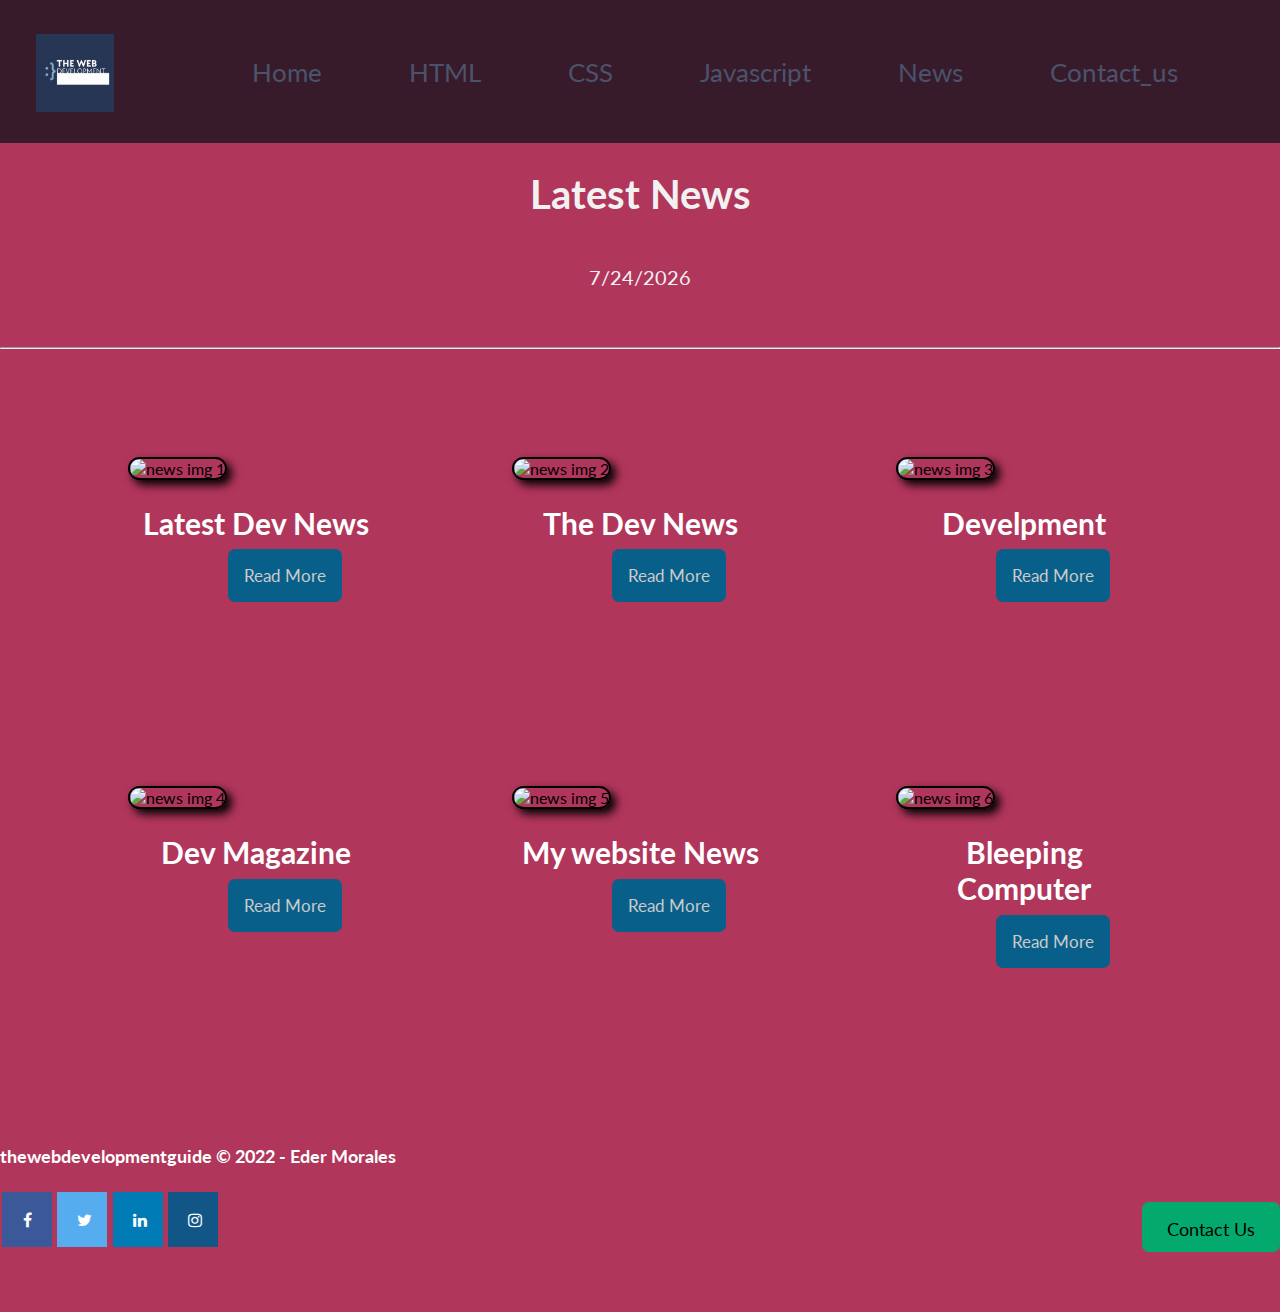
==== news.html @ ed6dc834 "fist push" ====
<!DOCTYPE html>
<html lang="en">
<head>
    <meta charset="UTF-8">
    <meta http-equiv="X-UA-Compatible" content="IE=edge">
    <meta name="viewport" content="width=device-width, initial-scale=1.0">
    <title>The Web Development Guide</title>
    <link rel="stylesheet" href="styles/base.css">
</head>
<body>
    <header>
        <a id="logo_link" href="index.html">
            <img class="logo" src="images/logos/gif_all.gif" alt="logo gif different colors">

        </a>
        <nav>
            <ul class="navigation">
                <li><a href="index.html" title="Home">Home</a></li>
                <li><a href="html.html" title="html">HTML</a></li>
                <li><a href="css.html" title="CSS">CSS</a></li>
                <li><a href="js.html" title="JS">Javascript</a></li>
                <li><a href="news.html" title="News">News</a></li>
                <li><a href="contactus.html" title="contactus">Contact_us</a></li>
            </ul>
        </nav>
    </header>
    
        <div id="dashboard-box">
            <section class="dashboard">
                <h1 class="home-title">Latest News</h1>
                <p id="today"></p>
                <script>
                const date = new Date();
                const day  = date.getDate();
                const mon  = date.getMonth() +1;
                const year = date.getFullYear();
                document.getElementById("today").innerHTML = `${mon}/${day}/${year}`;
                </script>
            </section>
        </div>
        <hr style="width:100%;text-align:left;margin-left:0">
    <main class="news-grid">
        <section class="news1">
            <img class="news-img" src="#" alt="news img 1">
            <h2>Latest Dev News</h2>
            <div class='morenews-button'>
                <a class='more-news' href="#">Read More</a>
            </div>
        </section> 
        <section class="news2">
            <img class="news-img" src="#" alt="news img 2">
            <h2>The Dev News</h2>
            <div class='morenews-button'>
                <a class='more-news' href="#">Read More</a>
            </div>
        </section> 
        <section class="news3">
            <img class="news-img" src="#" alt='news img 3'>
            <h2>Develpment</h2>
            <div class='morenews-button'>
                <a class='more-news' href="#">Read More</a>
            </div>
        </section>
        <section class="news4">
            <img class="news-img" src="#" alt='news img 4'>
            <h2>Dev Magazine</h2>
            <div class='morenews-button'>
                <a class='more-news' href="#">Read More</a>
            </div>
        </section>
        <section class="news5">
            <img class="news-img" src="#" alt='news img 5'>
            <h2>My website News</h2>
            <div class='morenews-button'>
                <a class='more-news' href="#">Read More</a>
            </div>
        </section>
        <section class="news6">
            <img class="news-img" src="#" alt='news img 6'>
            <h2>Bleeping Computer</h2>
            <div class='morenews-button'>
                <a class='more-news' href="#">Read More</a>
            </div>
        </section> 
    </main>
    
    <footer>
        <div class="footer-grid">
            <section class="copyright">    
                <h3>thewebdevelopmentguide &copy; 2022 - Eder Morales</h3>
            </section>
            <link rel="stylesheet" href="https://cdnjs.cloudflare.com/ajax/libs/font-awesome/4.7.0/css/font-awesome.min.css">
            <a href="https://www.facebook.com/MoralesEder" class="fa fa-facebook"></a>
            <a href="https://twitter.com/edermoralesvi" class="fa fa-twitter"></a>
            <a href="https://www.linkedin.com/in/edermorales/" class="fa fa-linkedin"></a>
            <a href="https://www.instagram.com/eimoralesvilleda/" class="fa fa-instagram"></a>
            <a class='contact' href="contactus.html">Contact Us</a>
        </div>    
    </footer>
</body>

</html>
---- styles/base.css ----
@import url('https://fonts.googleapis.com/css2?family=Lato&display=swap');
body{
    font-family: 'Lato', sans-serif;
    /* display:grid; */
    background-color:#b1365b;
    margin:50px;
    padding: 0;
    margin: 0;

}

/* 
#273755
#b1365b
#8aabca

*/


.navigation {  
    font-size: 2vw;
    padding: 1px;
    word-spacing: 80px;
    display: block;
    text-align: center; 
    
}
nav{
    grid-column: 2/5;
}

.navigation a{
    color:#4a536b;
    text-decoration: none;
    font-size: 2vw;

}

li{
  display:inline
}





header{ 
  background-color:#0d111abd;
  display: grid;
  grid-template-columns: 150px auto;
  position:relative;

  
}
nav {
  display: flex;
  justify-content: space-around;
  text-align: center;
  padding: 30px;
  font-size: 150%;
}
nav> a:visited {
  color:white;
}
nav a:hover{
  opacity: .8;
  transform: scale(1.1);
}
#dashboard-box{
  display: grid;
  grid-template-columns: 1fr 1fr 1fr;
  grid-template-rows: 1fr .12fr;
  grid-gap: 10px;
}
.dashboard{
  display: grid;
  grid-column: 1/4;
  grid-row: 1/2;
}
video{
  grid-column: 2/3;
  grid-row: 1/2;
  margin-top: 200px;
}

main{
  display: grid;
  grid-template-columns: 10, auto;
  grid-template-rows: 10,auto;
}

.banner-img {
  border: .1px solid #000000;
  transition: transform .5s;
  width: 90%; 

  grid-column: 2/3;
}
.banner{
  grid-column:auto;
  display: grid;
  grid-template-columns: 10% 1fr 1fr 10%;
  grid-template-rows: 1fr;
}
.msg{
  grid-column: 3/4;
  text-align: center;
}

.footer-grid{
  display:grid;
  grid-template-columns: .12fr .12fr .12fr .12fr 1fr 1fr .30fr;
  grid-template-rows: 1fr 35% 1fr;
  margin-top: 75px;

}
.copyright{
  grid-column: 1/8;
  grid-row: 1/2;
  text-align: center;
}
h1{
  color: #f1f1f1;
  font-size: 40px;
  text-align: center;
}

.gallery-item1, .gallery-item2, .gallery-item3   {margin: 100px 0;
}
.gallery-item1 {
  grid-column: 2/4;
  grid-row: 2/3;

}
.gallery-item2 {
  grid-column: 5/7;
  grid-row: 2/3;
}
.gallery-item3 {
  grid-column: 8/10;
  grid-row: 2/3;
}

.gallery-img {
  border: 2px solid #000000;
  transition: transform .5s;
  box-shadow: 5px 5px 10px #000000;
  width: 80%; 
  border-radius: 10px;
}
.gallery-img:hover {
  opacity: .9;
  transform: scale(1.01);
}

.logo {
  width:80px;
  padding: 1px;
}
.logo:hover{
  opacity: .8;
  transform: scale(1.1);
}

#logo_link{
    padding-top: 5px;
    justify-self: center;
    align-self: center;
  }

  /* Social Media Icons Footer */
  .fa {
    padding: 20px;
    font-size: 30px;
    width: 50px;
    text-align: center;
    text-decoration: none;
    margin: 5px 2px;
  }
  
  .fa:hover {
      opacity: 0.7;
  }
  
  .fa-facebook {
    background: #3B5998;
    color: white;
  }
  
  .fa-twitter {
    background: #55ACEE;
    color: white;
  }
  
  .fa-linkedin {
    background: #007bb5;
    color: white;
  }
  
  .fa-instagram {
    background: #125688;
    color: white;
  }

/* NEWS PAGE */


#today{
  color: #f1f1f1;
  font-size: 20px;
  text-align: center;
}
.news-grid{
  display: grid;
  grid-template-columns: 1fr 1fr 1fr 1fr 1fr 1fr 1fr 1fr 1fr 1fr ;
  grid-template-rows: 1fr; 
}
.news1, .news2, .news3, .news4, .news5, .news6    {
  margin: 100px 0;
  vertical-align: top;
}
.news1 {
  grid-column: 2/4;
  grid-row: 2/3;
}
.news2 {
  grid-column: 5/7;
  grid-row: 2/3;
}
.news3 {
  grid-column: 8/10;
  grid-row: 2/3;
}

.news4 {
  grid-column: 2/4;
  grid-row: 3/4;
}
.news5 {
  grid-column: 5/7;
  grid-row: 3/4;
}
.news6 {
  grid-column: 8/10;
  grid-row: 3/4;
}

.news-img {
  border: 2px solid #000000;
  transition: transform .5s;
  box-shadow: 5px 5px 10px #000000;
  width: 100%;
  border-radius: 20px;
}
.news-img:hover {
  opacity: .9;
  transform: scale(1.01);
}
.more-news  {
  color: #cbcaca;
  text-decoration: none;
  font-size: 17px;
  padding: 16px;
  border-radius: 7px;
  background-color: #08608a;
  margin-left: 100px;
}

h2{
  color: white;
  font-size: 30px;
  text-align: center;
}


/********************TRAINING PAGE *****************************/
.training-box{
  display: grid;
  grid-template-columns: 1fr 1fr 1fr;
  grid-template-rows: 1fr 1fr 1fr;
  column-gap: 20px;
  row-gap: 15px;
}
.readmore  {
  color: #cbcaca;
  text-decoration: none;
  font-size: 15px;
  padding: 10px;
  border-radius: 7px;
  background-color: #08608a;
  margin-left: 75%;
  margin-top: 10px;
}
/* more training button at the bottom of the page */
.more-button{
  display: grid;
  grid-template-columns: 1fr 1fr 1fr;
  grid-template-rows: 1fr;
  margin-top: 40px;
  margin-left: 25%;
}
.moretraining  {
  color: #cbcaca;
  text-decoration: none;
  font-size: 15px;
  padding: 10px;
  border-radius: 7px;
  background-color: #08608a;
  margin-left: 60%;
}


p{
  color: white;
  text-align: justify;
  font-size: 15px;
}
h3{
  color: white;
  text-align: left;
  font-size: 18px;
}


.training-img {
  border: 1px solid #000000;
  transition: transform .5s;
  /* box-shadow: 5px 5px 10px #000000; */
  width: 100%;
  border-radius: 5px;
}
.msg p {
    color: white;
    text-align: justify;
    font-size: 20px;
    margin-top: 75px;
  }


/* Style the search field */
form.example input[type=text] {
  
  padding: 10px;
  font-size: 17px;
  border: 1px solid grey;
  float: right;
  width: 30%;
  background: #f1f1f1;
  border-radius: 12px;
  margin-top: 10px;
}



form.example button:hover {
  background: #0b7dda;
}

/* Clear floats */
form.example::after {
  content: "";
  clear: both;
  display: table;
}

.contact {
  color: #000000;
  text-decoration: none;
  text-align: center;
  font-size: 18px;
  padding:  16px;
  margin-top: 15px;
  border-radius: 7px;
  background-color: #04aa6d;
  grid-column:7/8;
  grid-row: 2/3;
  
}
button {
  color: #000000;
  text-decoration: none;
  font-size: 15px;
  padding: 8px 16px;
  margin-top: 15px;
  border-radius: 5px;
  background-color: #04aa6d; 
  margin-left: 200px; 
}

li{
  color: #afaeae;
  font-size: 18px;
}
input, textarea{
  font-size: 18px;
}
#feedback{
  color: #afaeae;
  font-size: 20px;
}



/********************* SLIDESHOW ON HOME PAGE **********/
* {box-sizing:border-box}

/* Slideshow container */
.slideshow-container {
  max-width: 1000px;
  position: relative;
  margin: auto;
}

/* Hide the images by default */
.mySlides {
  display: none;
}

/* Next & previous buttons */
.prev, .next {
  cursor: pointer;
  position: absolute;
  top: 50%;
  width: auto;
  margin-top: -22px;
  padding: 16px;
  color: white;
  font-weight: bold;
  font-size: 18px;
  transition: 0.6s ease;
  border-radius: 0 3px 3px 0;
  user-select: none;
}

/* Position the "next button" to the right */
.next {
  right: 0;
  border-radius: 3px 0 0 3px;
}

/* On hover, add a black background color with a little bit see-through */
.prev:hover, .next:hover {
  background-color: rgba(0,0,0,0.8);
}

/* Caption text */
.text {
  color: #f2f2f2;
  font-size: 15px;
  padding: 8px 12px;
  position: absolute;
  bottom: 8px;
  width: 100%;
  text-align: center;
}

/* Number text (1/3 etc) */
.numbertext {
  color: #f2f2f2;
  font-size: 12px;
  padding: 8px 12px;
  position: absolute;
  top: 0;
}

/* The dots/bullets/indicators */
.dot {
  cursor: pointer;
  height: 15px;
  width: 15px;
  margin: 0 2px;
  background-color: #bbb;
  border-radius: 50%;
  display: inline-block;
  transition: background-color 0.6s ease;
}

.active, .dot:hover {
  background-color: #717171;
}

/* Fading animation */
.fade {
  animation-name: fade;
  animation-duration: 1.5s;
}

@keyframes fade {
  from {opacity: .4}
  to {opacity: 1}
}

li> a:visited {
  color:white;
}
li {
  margin-top: 50px;
}


/*/////////////// Medium /////////////////*/
@media only screen and (min-width: 481px){





}


/*/////////////// LARGE /////////////////*/
@media only screen and (min-width: 769px){





}
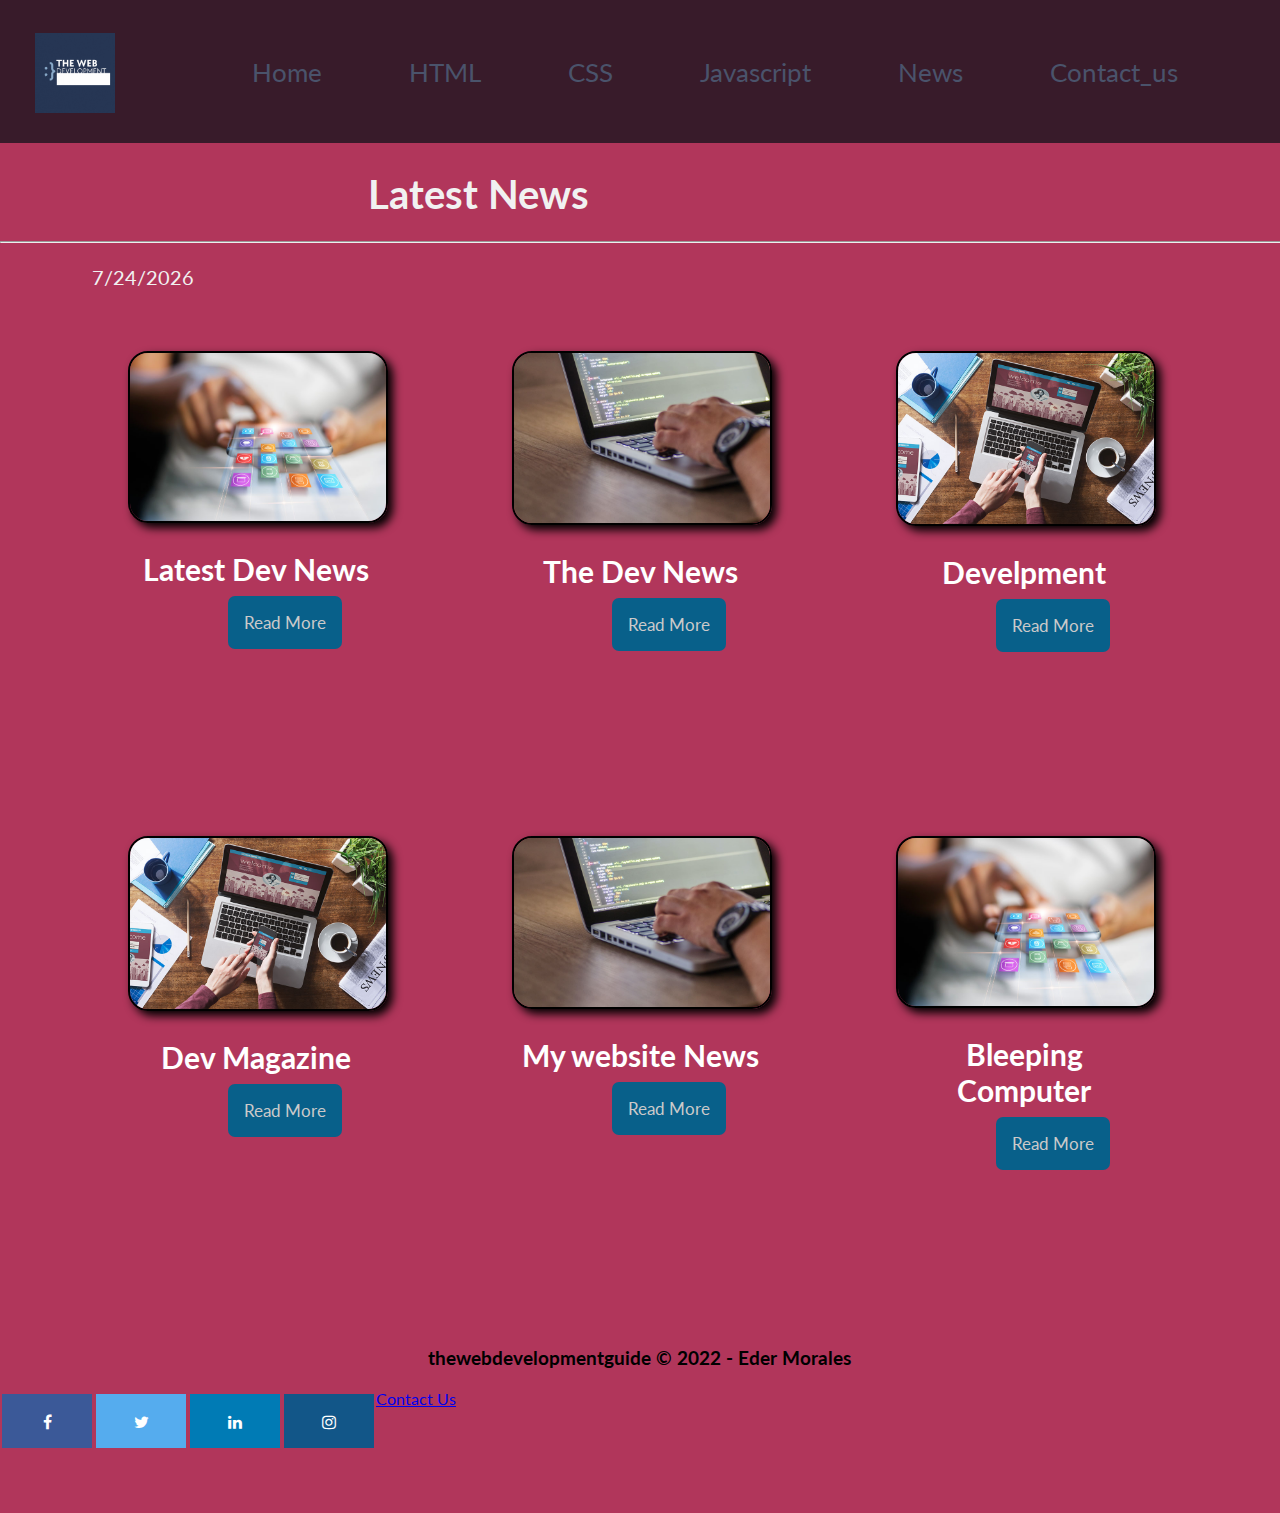
==== commit 7c07c45c: "small view on home" ====
--- a/news.html
+++ b/news.html
@@ -41,42 +41,42 @@
         <hr style="width:100%;text-align:left;margin-left:0">
     <main class="news-grid">
         <section class="news1">
-            <img class="news-img" src="#" alt="news img 1">
+            <img class="news-img" src="images/webnews1.jpg" alt="news img 1">
             <h2>Latest Dev News</h2>
             <div class='morenews-button'>
                 <a class='more-news' href="#">Read More</a>
             </div>
         </section> 
         <section class="news2">
-            <img class="news-img" src="#" alt="news img 2">
+            <img class="news-img" src="images/webnews2.jpg" alt="news img 2">
             <h2>The Dev News</h2>
             <div class='morenews-button'>
-                <a class='more-news' href="#">Read More</a>
+                <a class='more-news' href="">Read More</a>
             </div>
         </section> 
         <section class="news3">
-            <img class="news-img" src="#" alt='news img 3'>
+            <img class="news-img" src="images/webnews3.jpg" alt='news img 3'>
             <h2>Develpment</h2>
             <div class='morenews-button'>
                 <a class='more-news' href="#">Read More</a>
             </div>
         </section>
         <section class="news4">
-            <img class="news-img" src="#" alt='news img 4'>
+            <img class="news-img" src="images/webnews3.jpg" alt='news img 4'>
             <h2>Dev Magazine</h2>
             <div class='morenews-button'>
                 <a class='more-news' href="#">Read More</a>
             </div>
         </section>
         <section class="news5">
-            <img class="news-img" src="#" alt='news img 5'>
+            <img class="news-img" src="images/webnews2.jpg" alt='news img 5'>
             <h2>My website News</h2>
             <div class='morenews-button'>
                 <a class='more-news' href="#">Read More</a>
             </div>
         </section>
         <section class="news6">
-            <img class="news-img" src="#" alt='news img 6'>
+            <img class="news-img" src="images/webnews1.jpg" alt='news img 6'>
             <h2>Bleeping Computer</h2>
             <div class='morenews-button'>
                 <a class='more-news' href="#">Read More</a>
--- a/styles/base.css
+++ b/styles/base.css
@@ -1,23 +1,15 @@
 @import url('https://fonts.googleapis.com/css2?family=Lato&display=swap');
+
 body{
-    font-family: 'Lato', sans-serif;
-    /* display:grid; */
-    background-color:#b1365b;
-    margin:50px;
-    padding: 0;
-    margin: 0;
-
-}
-
-/* 
-#273755
-#b1365b
-#8aabca
-
-*/
-
-
-.navigation {  
+  font-family: 'Lato', sans-serif;
+  /* display:grid; */
+  background-color:#b1365b;
+  margin:50px;
+  padding: 0;
+  margin: 0;
+}
+
+  .navigation {  
     font-size: 2vw;
     padding: 1px;
     word-spacing: 80px;
@@ -36,40 +28,44 @@
 
 }
 
-li{
-  display:inline
-}
-
-
-
-
-
 header{ 
-  background-color:#0d111abd;
-  display: grid;
-  grid-template-columns: 150px auto;
-  position:relative;
-
-  
-}
-nav {
-  display: flex;
-  justify-content: space-around;
-  text-align: center;
-  padding: 30px;
-  font-size: 150%;
-}
-nav> a:visited {
-  color:white;
-}
-nav a:hover{
-  opacity: .8;
-  transform: scale(1.1);
+    background-color:#0d111abd;
+    display: grid;
+    grid-template-columns: 150px auto;
+    position:relative;    
+  }
+  .home-title h1 {
+    grid-column: 1/3;
+    grid-row: 1/2;
+  }
+
+  .logo {
+    width:80px;
+    padding: 1px;
+  }
+  .logo:hover{
+    opacity: .8;
+    transform: scale(1.1);
+  }
+  
+  #logo_link{
+      padding-top: 5px;
+      justify-self: center;
+      align-self: center;
+    }
+/* Main */
+
+/* Hero */
+img{
+  max-width: 200%;
+  grid-column: 2/3;
+  grid-row: 2/3;
+  align-items: center;
 }
 #dashboard-box{
   display: grid;
-  grid-template-columns: 1fr 1fr 1fr;
-  grid-template-rows: 1fr .12fr;
+  grid-template-columns: 1fr 1fr 1fr 1fr;
+  grid-template-rows: 80px 80%;
   grid-gap: 10px;
 }
 .dashboard{
@@ -77,18 +73,24 @@
   grid-column: 1/4;
   grid-row: 1/2;
 }
-video{
+#dashboard-box h1{
+  grid-column: 1/5;
+  grid-row: 1/2;
+  text-align: center;
+}
+
+
+#dashboard-box #heroimg{
   grid-column: 2/3;
   grid-row: 1/2;
   margin-top: 200px;
 }
-
-main{
+/* -----Gallery---- */
+.main-gallery{
   display: grid;
   grid-template-columns: 10, auto;
   grid-template-rows: 10,auto;
 }
-
 .banner-img {
   border: .1px solid #000000;
   transition: transform .5s;
@@ -102,29 +104,6 @@
   grid-template-columns: 10% 1fr 1fr 10%;
   grid-template-rows: 1fr;
 }
-.msg{
-  grid-column: 3/4;
-  text-align: center;
-}
-
-.footer-grid{
-  display:grid;
-  grid-template-columns: .12fr .12fr .12fr .12fr 1fr 1fr .30fr;
-  grid-template-rows: 1fr 35% 1fr;
-  margin-top: 75px;
-
-}
-.copyright{
-  grid-column: 1/8;
-  grid-row: 1/2;
-  text-align: center;
-}
-h1{
-  color: #f1f1f1;
-  font-size: 40px;
-  text-align: center;
-}
-
 .gallery-item1, .gallery-item2, .gallery-item3   {margin: 100px 0;
 }
 .gallery-item1 {
@@ -153,23 +132,10 @@
   transform: scale(1.01);
 }
 
-.logo {
-  width:80px;
-  padding: 1px;
-}
-.logo:hover{
-  opacity: .8;
-  transform: scale(1.1);
-}
-
-#logo_link{
-    padding-top: 5px;
-    justify-self: center;
-    align-self: center;
-  }
-
-  /* Social Media Icons Footer */
-  .fa {
+
+
+/* Social Media Icons Footer */
+.fa {
     padding: 20px;
     font-size: 30px;
     width: 50px;
@@ -202,317 +168,209 @@
     color: white;
   }
 
+/* --------News----------- */
+  .news-grid{
+    display: grid;
+    grid-template-columns: 1fr 1fr 1fr 1fr 1fr;
+    grid-template-rows: 1fr 1fr 1fr 1fr 1fr 1fr; 
+  }
+  .news1 {
+    grid-column: 2/4;
+    grid-row: 1/2;
+  }
+  .news2 {
+    grid-column: 2/4;
+    grid-row: 2/3;
+  }
+  .news3 {
+    grid-column: 2/4;
+    grid-row: 3/4;
+  }
+  .news4 {
+    grid-column: 2/4;
+    grid-row: 4/5;
+  }
+  .news5 {
+    grid-column: 2/4;
+    grid-row: 5/6;
+  }
+  .news6 {
+    grid-column: 2/4;
+    grid-row: 6/7;
+  }
+
+  .news-img {
+    border: 2px solid #000000;
+    transition: transform .5s;
+    box-shadow: 5px 5px 10px #000000;
+    width: 100%;
+    border-radius: 20px;
+  }
+
+  /*/////////////// LARGE /////////////////*/
+@media only screen and (min-width: 769px){
+
+    /* body{
+      font-family: 'Lato', sans-serif;
+      display:grid;
+      background-color:#b1365b;
+      margin:50px;
+      padding: 0;
+      margin: 0;
+    } */
+
+
+    
+    li{
+        display:inline
+      }
+      nav {
+        display: flex;
+        justify-content: space-around;
+        text-align: center;
+        padding: 30px;
+        font-size: 150%;
+      }
+      nav> a:visited {
+        color:white;
+      }
+      nav a:hover{
+        opacity: .8;
+        transform: scale(1.1);
+      }
+
+      /* .main-gallery{
+        display: grid;
+        grid-template-columns: 10, auto;
+        grid-template-rows: 10,auto;
+      } */
+
+      /* .banner-img {
+        border: .1px solid #000000;
+        transition: transform .5s;
+        width: 90%; 
+      
+        grid-column: 2/3;
+      }
+      .banner{
+        grid-column:auto;
+        display: grid;
+        grid-template-columns: 10% 1fr 1fr 10%;
+        grid-template-rows: 1fr;
+      } */
+      .msg{
+        grid-column: 3/4;
+        text-align: center;
+      }
+      .footer-grid{
+        display:grid;
+        grid-template-columns: .12fr .12fr .12fr .12fr 1fr 1fr .30fr;
+        grid-template-rows: 1fr 35% 1fr;
+        margin-top: 75px;
+      
+      }
+      .copyright{
+        grid-column: 1/8;
+        grid-row: 1/2;
+        text-align: center;
+      }
+      h1{
+        color: #f1f1f1;
+        font-size: 40px;
+        text-align: center;
+      }
+      
+      /* .gallery-item1, .gallery-item2, .gallery-item3   {margin: 100px 0;
+      }
+      .gallery-item1 {
+        grid-column: 2/4;
+        grid-row: 2/3;
+      
+      }
+      .gallery-item2 {
+        grid-column: 5/7;
+        grid-row: 2/3;
+      }
+      .gallery-item3 {
+        grid-column: 8/10;
+        grid-row: 2/3;
+      }
+      
+      .gallery-img {
+        border: 2px solid #000000;
+        transition: transform .5s;
+        box-shadow: 5px 5px 10px #000000;
+        width: 80%; 
+        border-radius: 10px;
+      }
+      .gallery-img:hover {
+        opacity: .9;
+        transform: scale(1.01);
+      } */
 /* NEWS PAGE */
-
-
-#today{
-  color: #f1f1f1;
-  font-size: 20px;
-  text-align: center;
-}
-.news-grid{
-  display: grid;
-  grid-template-columns: 1fr 1fr 1fr 1fr 1fr 1fr 1fr 1fr 1fr 1fr ;
-  grid-template-rows: 1fr; 
-}
-.news1, .news2, .news3, .news4, .news5, .news6    {
-  margin: 100px 0;
-  vertical-align: top;
-}
-.news1 {
-  grid-column: 2/4;
-  grid-row: 2/3;
-}
-.news2 {
-  grid-column: 5/7;
-  grid-row: 2/3;
-}
-.news3 {
-  grid-column: 8/10;
-  grid-row: 2/3;
-}
-
-.news4 {
-  grid-column: 2/4;
-  grid-row: 3/4;
-}
-.news5 {
-  grid-column: 5/7;
-  grid-row: 3/4;
-}
-.news6 {
-  grid-column: 8/10;
-  grid-row: 3/4;
-}
-
-.news-img {
-  border: 2px solid #000000;
-  transition: transform .5s;
-  box-shadow: 5px 5px 10px #000000;
-  width: 100%;
-  border-radius: 20px;
-}
-.news-img:hover {
-  opacity: .9;
-  transform: scale(1.01);
-}
-.more-news  {
-  color: #cbcaca;
-  text-decoration: none;
-  font-size: 17px;
-  padding: 16px;
-  border-radius: 7px;
-  background-color: #08608a;
-  margin-left: 100px;
-}
-
-h2{
-  color: white;
-  font-size: 30px;
-  text-align: center;
-}
-
-
-/********************TRAINING PAGE *****************************/
-.training-box{
-  display: grid;
-  grid-template-columns: 1fr 1fr 1fr;
-  grid-template-rows: 1fr 1fr 1fr;
-  column-gap: 20px;
-  row-gap: 15px;
-}
-.readmore  {
-  color: #cbcaca;
-  text-decoration: none;
-  font-size: 15px;
-  padding: 10px;
-  border-radius: 7px;
-  background-color: #08608a;
-  margin-left: 75%;
-  margin-top: 10px;
-}
-/* more training button at the bottom of the page */
-.more-button{
-  display: grid;
-  grid-template-columns: 1fr 1fr 1fr;
-  grid-template-rows: 1fr;
-  margin-top: 40px;
-  margin-left: 25%;
-}
-.moretraining  {
-  color: #cbcaca;
-  text-decoration: none;
-  font-size: 15px;
-  padding: 10px;
-  border-radius: 7px;
-  background-color: #08608a;
-  margin-left: 60%;
-}
-
-
-p{
-  color: white;
-  text-align: justify;
-  font-size: 15px;
-}
-h3{
-  color: white;
-  text-align: left;
-  font-size: 18px;
-}
-
-
-.training-img {
-  border: 1px solid #000000;
-  transition: transform .5s;
-  /* box-shadow: 5px 5px 10px #000000; */
-  width: 100%;
-  border-radius: 5px;
-}
-.msg p {
-    color: white;
-    text-align: justify;
-    font-size: 20px;
-    margin-top: 75px;
-  }
-
-
-/* Style the search field */
-form.example input[type=text] {
-  
-  padding: 10px;
-  font-size: 17px;
-  border: 1px solid grey;
-  float: right;
-  width: 30%;
-  background: #f1f1f1;
-  border-radius: 12px;
-  margin-top: 10px;
-}
-
-
-
-form.example button:hover {
-  background: #0b7dda;
-}
-
-/* Clear floats */
-form.example::after {
-  content: "";
-  clear: both;
-  display: table;
-}
-
-.contact {
-  color: #000000;
-  text-decoration: none;
-  text-align: center;
-  font-size: 18px;
-  padding:  16px;
-  margin-top: 15px;
-  border-radius: 7px;
-  background-color: #04aa6d;
-  grid-column:7/8;
-  grid-row: 2/3;
-  
-}
-button {
-  color: #000000;
-  text-decoration: none;
-  font-size: 15px;
-  padding: 8px 16px;
-  margin-top: 15px;
-  border-radius: 5px;
-  background-color: #04aa6d; 
-  margin-left: 200px; 
-}
-
-li{
-  color: #afaeae;
-  font-size: 18px;
-}
-input, textarea{
-  font-size: 18px;
-}
-#feedback{
-  color: #afaeae;
-  font-size: 20px;
-}
-
-
-
-/********************* SLIDESHOW ON HOME PAGE **********/
-* {box-sizing:border-box}
-
-/* Slideshow container */
-.slideshow-container {
-  max-width: 1000px;
-  position: relative;
-  margin: auto;
-}
-
-/* Hide the images by default */
-.mySlides {
-  display: none;
-}
-
-/* Next & previous buttons */
-.prev, .next {
-  cursor: pointer;
-  position: absolute;
-  top: 50%;
-  width: auto;
-  margin-top: -22px;
-  padding: 16px;
-  color: white;
-  font-weight: bold;
-  font-size: 18px;
-  transition: 0.6s ease;
-  border-radius: 0 3px 3px 0;
-  user-select: none;
-}
-
-/* Position the "next button" to the right */
-.next {
-  right: 0;
-  border-radius: 3px 0 0 3px;
-}
-
-/* On hover, add a black background color with a little bit see-through */
-.prev:hover, .next:hover {
-  background-color: rgba(0,0,0,0.8);
-}
-
-/* Caption text */
-.text {
-  color: #f2f2f2;
-  font-size: 15px;
-  padding: 8px 12px;
-  position: absolute;
-  bottom: 8px;
-  width: 100%;
-  text-align: center;
-}
-
-/* Number text (1/3 etc) */
-.numbertext {
-  color: #f2f2f2;
-  font-size: 12px;
-  padding: 8px 12px;
-  position: absolute;
-  top: 0;
-}
-
-/* The dots/bullets/indicators */
-.dot {
-  cursor: pointer;
-  height: 15px;
-  width: 15px;
-  margin: 0 2px;
-  background-color: #bbb;
-  border-radius: 50%;
-  display: inline-block;
-  transition: background-color 0.6s ease;
-}
-
-.active, .dot:hover {
-  background-color: #717171;
-}
-
-/* Fading animation */
-.fade {
-  animation-name: fade;
-  animation-duration: 1.5s;
-}
-
-@keyframes fade {
-  from {opacity: .4}
-  to {opacity: 1}
-}
-
-li> a:visited {
-  color:white;
-}
-li {
-  margin-top: 50px;
-}
-
-
-/*/////////////// Medium /////////////////*/
-@media only screen and (min-width: 481px){
-
-
-
-
-
-}
-
-
-/*/////////////// LARGE /////////////////*/
-@media only screen and (min-width: 769px){
-
-
-
-
-
-}+      #today{
+        color: #f1f1f1;
+        font-size: 20px;
+        text-align: center;
+      }
+      .news-grid{
+        display: grid;
+        grid-template-columns: 1fr 1fr 1fr 1fr 1fr 1fr 1fr 1fr 1fr 1fr ;
+        grid-template-rows: 1fr; 
+      }
+      .news1, .news2, .news3, .news4, .news5, .news6    {
+        display: block;
+        margin: 100px 0;
+        /* vertical-align: top; */
+      }
+      .news1 {
+        grid-column: 2/4;
+        grid-row: 2/3;
+      }
+      .news2 {
+        grid-column: 5/7;
+        grid-row: 2/3;
+      }
+      .news3 {
+        grid-column: 8/10;
+        grid-row: 2/3;
+      }
+      
+      .news4 {
+        grid-column: 2/4;
+        grid-row: 3/4;
+      }
+      .news5 {
+        grid-column: 5/7;
+        grid-row: 3/4;
+      }
+      .news6 {
+        grid-column: 8/10;
+        grid-row: 3/4;
+      }
+      
+      
+      .news-img:hover {
+        opacity: .9;
+        transform: scale(1.01);
+      }
+      .more-news  {
+        color: #cbcaca;
+        text-decoration: none;
+        font-size: 17px;
+        padding: 16px;
+        border-radius: 7px;
+        background-color: #08608a;
+        margin-left: 100px;
+      }
+      
+      h2{
+        color: white;
+        font-size: 30px;
+        text-align: center;
+      }
+
+
+
+    
+    }